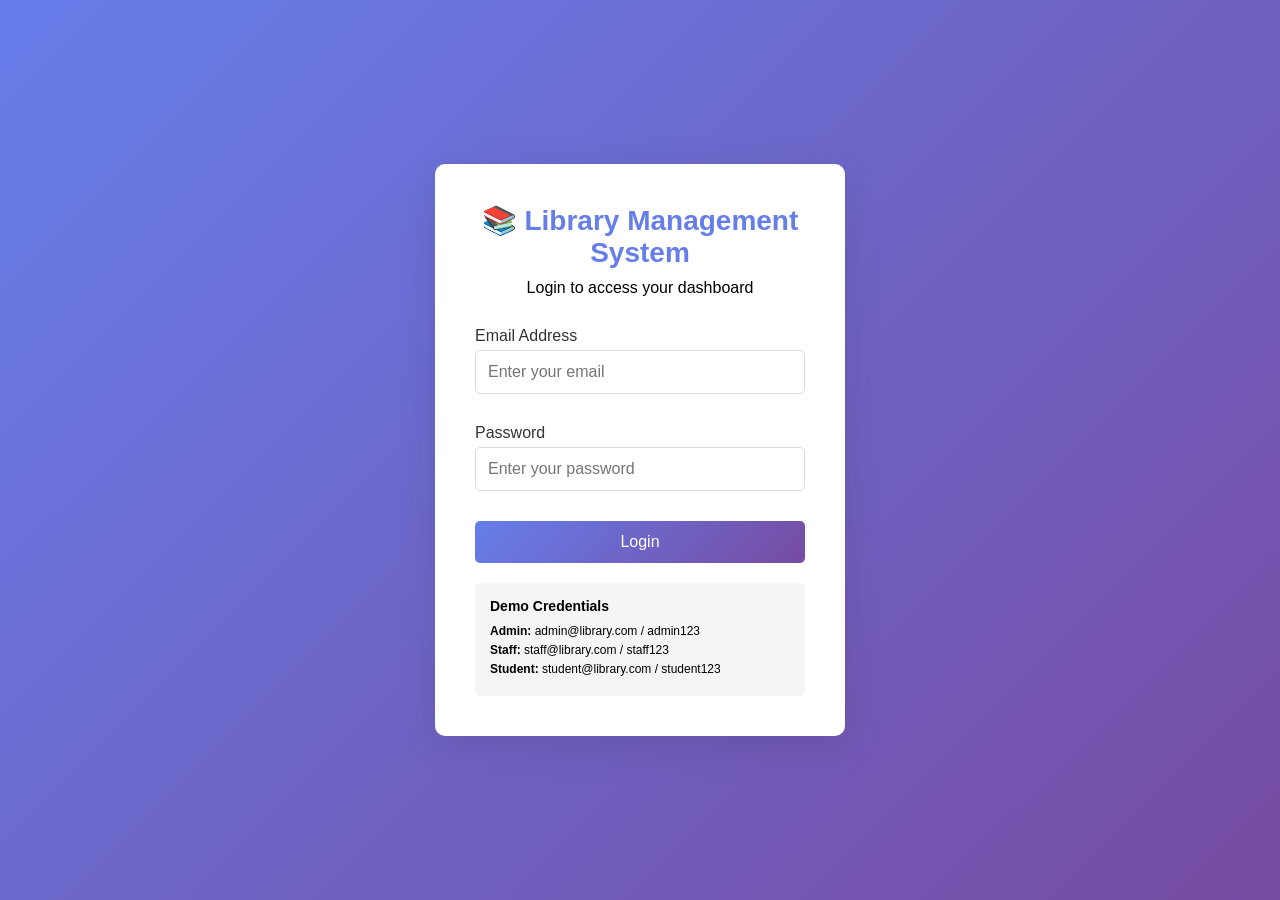
==== frontend/index.html @ 267df274 "Ready for render deployment" ====
<!DOCTYPE html>
<html lang="en">
<head>
    <meta charset="UTF-8">
    <meta name="viewport" content="width=device-width, initial-scale=1.0">
    <title>Library Management System - Login</title>
    <link rel="stylesheet" href="style.css">
</head>
<body class="login-page">
    <div class="login-container">
        <div class="login-card">
            <div class="login-header">
                <h1>📚 Library Management System</h1>
                <p>Login to access your dashboard</p>
            </div>
            <form id="loginForm">
                <div class="input-group">
                    <label>Email Address</label>
                    <input type="email" id="email" placeholder="Enter your email" required>
                </div>
                <div class="input-group">
                    <label>Password</label>
                    <input type="password" id="password" placeholder="Enter your password" required>
                </div>
                <button type="submit" class="btn-login">Login</button>
            </form>
            <div class="demo-credentials">
                <h3>Demo Credentials</h3>
                <div class="cred-row"><strong>Admin:</strong> admin@library.com / admin123</div>
                <div class="cred-row"><strong>Staff:</strong> staff@library.com / staff123</div>
                <div class="cred-row"><strong>Student:</strong> student@library.com / student123</div>
            </div>
        </div>
    </div>
    <script src="script.js"></script>
</body>
</html>
---- frontend/style.css ----
* {
    margin: 0;
    padding: 0;
    box-sizing: border-box;
}

body {
    font-family: 'Segoe UI', Tahoma, Geneva, Verdana, sans-serif;
    background: linear-gradient(135deg, #667eea 0%, #764ba2 100%);
}

/* Login Page */
.login-page {
    display: flex;
    justify-content: center;
    align-items: center;
    min-height: 100vh;
}

.login-container {
    width: 100%;
    max-width: 450px;
    padding: 20px;
}

.login-card {
    background: white;
    border-radius: 10px;
    padding: 40px;
    box-shadow: 0 10px 40px rgba(0,0,0,0.1);
}

.login-header {
    text-align: center;
    margin-bottom: 30px;
}

.login-header h1 {
    color: #667eea;
    font-size: 28px;
    margin-bottom: 10px;
}

.input-group {
    margin-bottom: 20px;
}

.input-group label {
    display: block;
    margin-bottom: 5px;
    color: #333;
    font-weight: 500;
}

.input-group input {
    width: 100%;
    padding: 12px;
    border: 1px solid #ddd;
    border-radius: 5px;
    font-size: 16px;
}

.btn-login {
    width: 100%;
    padding: 12px;
    background: linear-gradient(135deg, #667eea 0%, #764ba2 100%);
    color: white;
    border: none;
    border-radius: 5px;
    font-size: 16px;
    cursor: pointer;
    transition: transform 0.2s;
}

.btn-login:hover {
    transform: translateY(-2px);
}

.demo-credentials {
    margin-top: 20px;
    padding: 15px;
    background: #f5f5f5;
    border-radius: 5px;
    font-size: 12px;
}

.demo-credentials h3 {
    margin-bottom: 10px;
    font-size: 14px;
}

.cred-row {
    margin-bottom: 5px;
}

/* Dashboard Layout */
.navbar {
    background: white;
    padding: 15px 30px;
    display: flex;
    justify-content: space-between;
    align-items: center;
    box-shadow: 0 2px 10px rgba(0,0,0,0.1);
}

.nav-brand {
    font-size: 24px;
    font-weight: bold;
    color: #667eea;
}

.nav-info {
    display: flex;
    gap: 15px;
    align-items: center;
}

.btn-logout {
    padding: 8px 16px;
    background: #dc3545;
    color: white;
    border: none;
    border-radius: 5px;
    cursor: pointer;
}

.fine-badge {
    background: #ffc107;
    padding: 5px 10px;
    border-radius: 5px;
    font-weight: bold;
}

.dashboard-container {
    display: flex;
    min-height: calc(100vh - 70px);
}

.sidebar {
    width: 250px;
    background: white;
    padding: 20px;
    box-shadow: 2px 0 5px rgba(0,0,0,0.1);
}

.sidebar-btn {
    width: 100%;
    padding: 12px;
    margin-bottom: 10px;
    background: #f5f5f5;
    border: none;
    border-radius: 5px;
    cursor: pointer;
    text-align: left;
    font-size: 16px;
    transition: all 0.3s;
}

.sidebar-btn:hover {
    background: #667eea;
    color: white;
}

.sidebar-btn.active {
    background: linear-gradient(135deg, #667eea 0%, #764ba2 100%);
    color: white;
}

.main-content {
    flex: 1;
    padding: 30px;
    background: #f5f7fa;
}

.section {
    display: none;
}

.section.active {
    display: block;
}

.card {
    background: white;
    border-radius: 10px;
    padding: 20px;
    margin-bottom: 20px;
    box-shadow: 0 2px 5px rgba(0,0,0,0.1);
}

.card h3 {
    margin-bottom: 15px;
    color: #667eea;
}

input, select {
    width: 100%;
    padding: 10px;
    margin-bottom: 10px;
    border: 1px solid #ddd;
    border-radius: 5px;
}

.btn-primary {
    padding: 10px 20px;
    background: linear-gradient(135deg, #667eea 0%, #764ba2 100%);
    color: white;
    border: none;
    border-radius: 5px;
    cursor: pointer;
}

.btn-danger {
    background: #dc3545;
    color: white;
    border: none;
    padding: 5px 10px;
    border-radius: 3px;
    cursor: pointer;
}

.book-item, .staff-item, .transaction-item {
    padding: 10px;
    border-bottom: 1px solid #eee;
    display: flex;
    justify-content: space-between;
    align-items: center;
}

.book-info h4 {
    margin-bottom: 5px;
}

.book-info p {
    font-size: 12px;
    color: #666;
}

.available-badge {
    display: inline-block;
    padding: 2px 8px;
    background: #28a745;
    color: white;
    border-radius: 3px;
    font-size: 12px;
}

.unavailable-badge {
    background: #dc3545;
}

table {
    width: 100%;
    border-collapse: collapse;
}

th, td {
    padding: 10px;
    text-align: left;
    border-bottom: 1px solid #ddd;
}

th {
    background: #f5f5f5;
    color: #667eea;
}
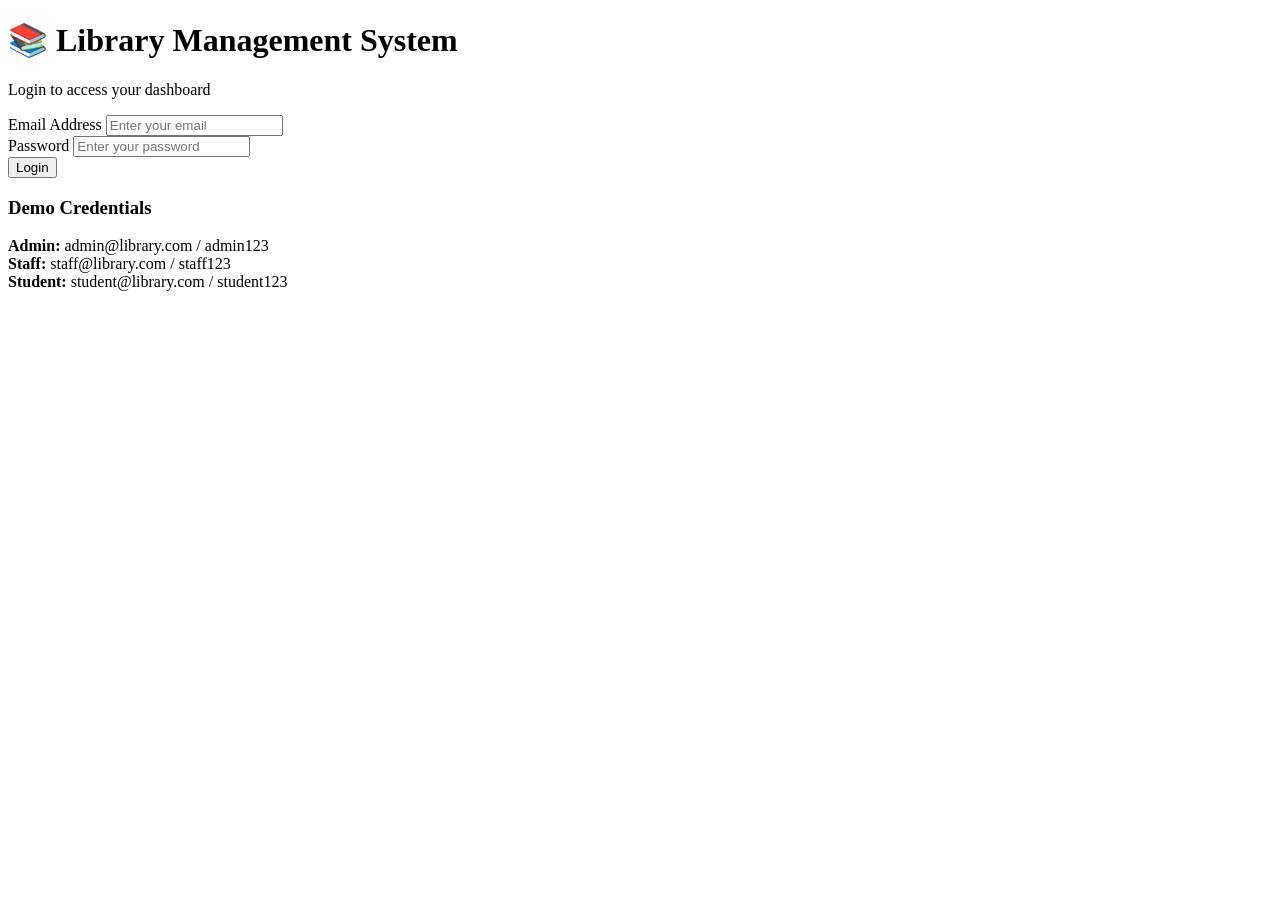
==== commit 7ecfcd46: "Fix CSS and JS paths with forward slash" ====
--- a/frontend/index.html
+++ b/frontend/index.html
@@ -4,7 +4,7 @@
     <meta charset="UTF-8">
     <meta name="viewport" content="width=device-width, initial-scale=1.0">
     <title>Library Management System - Login</title>
-    <link rel="stylesheet" href="style.css">
+    <link rel="stylesheet" href="/style.css">
 </head>
 <body class="login-page">
     <div class="login-container">
@@ -32,6 +32,6 @@
             </div>
         </div>
     </div>
-    <script src="script.js"></script>
+    <script src="/script.js"></script>
 </body>
 </html>
